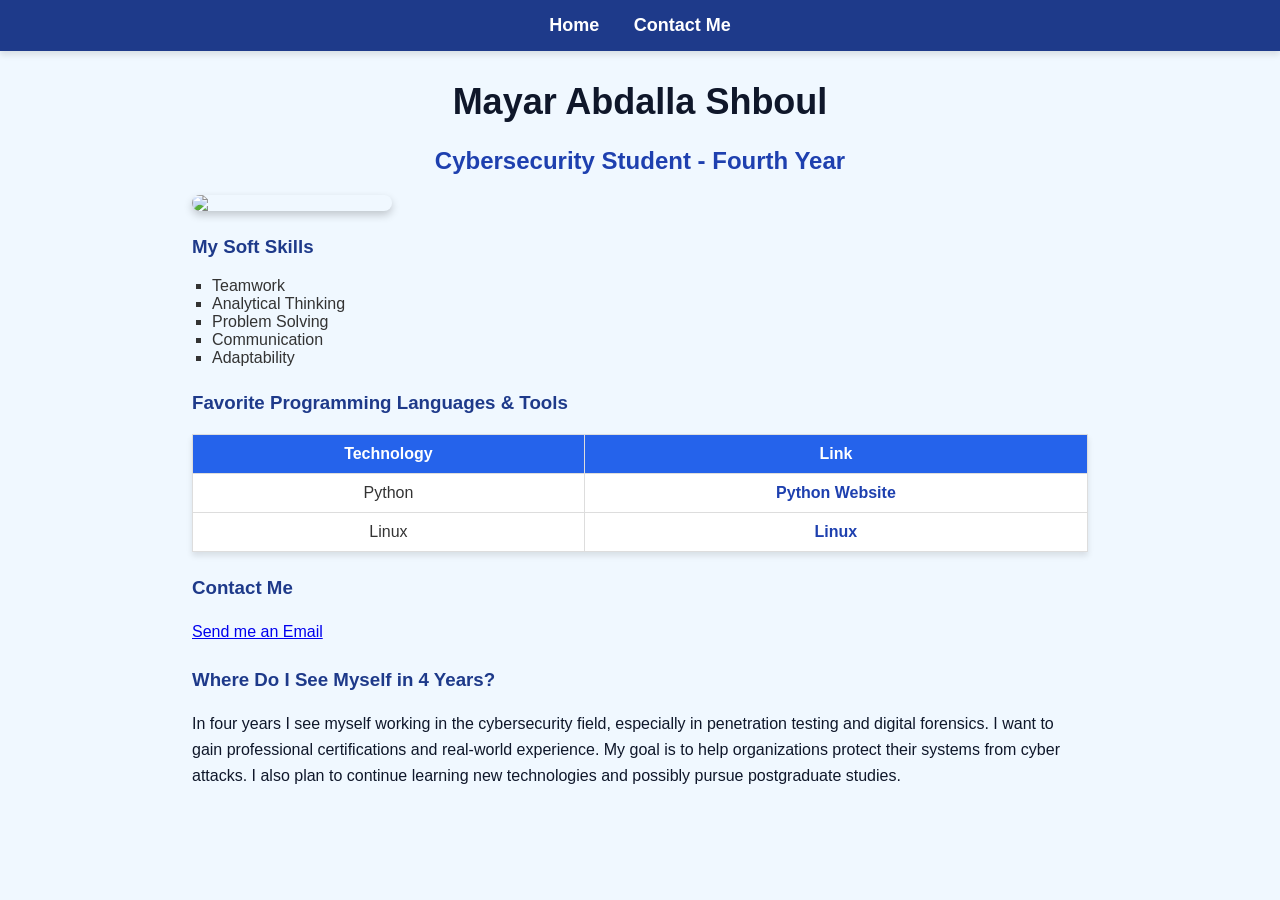
==== index.html @ 5ffbbd7c "Add files via upload initial commit" ====
<!DOCTYPE html>
<html>
<head>
    <title>164837 - Mayar Abdalla AlShboul</title>
    <link rel="stylesheet" href="style.css">
</head>

<body>

<nav>
<a href="index.html">Home</a>
<a href="contact.html">Contact Me</a>
</nav>

<h1>Mayar Abdalla Shboul</h1>
<h2>Cybersecurity Student - Fourth Year</h2>

<img src="images/myphoto.png" width="200">

<h3>My Soft Skills</h3>
<ul>
<li>Teamwork</li>
<li>Analytical Thinking</li>
<li>Problem Solving</li>
<li>Communication</li>
<li>Adaptability</li>
</ul>

<h3>Favorite Programming Languages & Tools</h3>

<table border="1">
<tr>
<th>Technology</th>
<th>Link</th>
</tr>

<tr>
<td>Python</td>
<td><a href="https://www.python.org" target="_blank">Python Website</a></td>
</tr>


<tr>
<td>Linux</td>
<td><a href="https://www.linux.org" target="_blank">Linux</a></td>
</tr>

</table>


<h3>Contact Me</h3>
<p>
    <a href="mailto:maalshboul223@cit.just.edu.jo" class="email-link">Send me an Email</a>
</p>

<h3>Where Do I See Myself in 4 Years?</h3>

<p>
In four years I see myself working in the cybersecurity field,
especially in penetration testing and digital forensics.
I want to gain professional certifications and real-world experience.
My goal is to help organizations protect their systems from cyber attacks.
I also plan to continue learning new technologies and possibly pursue postgraduate studies.
</p>

</body>
</html>
---- style.css ----
body {
    font-family: 'Segoe UI', Tahoma, Geneva, Verdana, sans-serif;
    background-color: #f0f8ff;
    color: #333333;
    margin: 0;
    padding: 0;
}

/* Navigation menu يظل في الوسط */
nav {
    background-color: #1e3a8a;
    padding: 15px 0;
    box-shadow: 0 4px 6px rgba(0,0,0,0.1);
    text-align: center; 
}

nav a {
    color: #ffffff;
    margin: 0 15px;
    text-decoration: none;
    font-weight: bold;
    font-size: 18px;
    transition: color 0.3s;
}

nav a:hover {
    color: #ffdd57;
}

/* العناوين الرئيسية في الصفحة Home تبقى مركزية */
h1, h2 {
    text-align: center;
}

h1 {
    color: #0f172a;
    margin-top: 30px;
    font-size: 36px;
}

h2 {
    color: #1e40af;
    font-size: 24px;
}

h3 {
    color: #1e3a8a;
    margin-top: 25px;
    text-align: left; /* العناوين الفرعية تبدأ من اليسار */
    margin-left: 15%; /* مسافة من اليسار */
}

/* الصور تبقى مركزية */
img {
    border-radius: 15px;
    margin: 20px 0;
    width: 200px;
    height: auto;
    box-shadow: 0 4px 8px rgba(0,0,0,0.2);
    display: block;
    margin-left: 15%; /* نفس المسافة للعناصر اليسار */
}

/* القوائم تبدأ من اليسار */
ul {
    list-style-type: square;
    display: block;
    text-align: left;
    margin-left: 15%;
    padding-left: 20px;
    width: 70%;
}

/* الجداول تبدأ من اليسار */
table {
    margin: 20px 0 20px 15%;
    border-collapse: collapse;
    width: 70%;
    background-color: #ffffff;
    box-shadow: 0 4px 6px rgba(0,0,0,0.1);
}

th, td {
    border: 1px solid #ddd;
    padding: 10px;
    text-align: center;
}

th {
    background-color: #2563eb;
    color: white;
}

td a {
    color: #1e40af;
    text-decoration: none;
    font-weight: bold;
}

td a:hover {
    color: #ff7f50;
}
email-link {
    display: block;      /* ليأخذ سطراً كاملاً وينزل تحت العنوان */
    margin-left: 15%;    /* نفس مسافة الجدول والعناوين */
    margin-top: 10px;    /* مسافة بسيطة من العنوان */
    margin-bottom: 20px; /* مسافة قبل العنوان الذي يليه */
    color: #1e40af;      /* نفس درجة لون العناوين */
    text-decoration: none;
    font-weight: bold;
}

email-link:hover {
    color: #ff7f50;      /* يتغير اللون عند تمرير الماوس مثل الجدول */
    text-decoration: underline;
}




/* الفورم تبدأ من اليسار */
form {
    background-color: #ffffff;
    width: 50%;
    margin: 20px 0 20px 15%;
    padding: 20px;
    border-radius: 15px;
    box-shadow: 0 4px 6px rgba(0,0,0,0.15);
    text-align: left;
}


label {
    font-weight: bold;
}

input, textarea {
    width: 100%;
    padding: 8px;
    margin-top: 5px;
    margin-bottom: 15px;
    border-radius: 5px;
    border: 1px solid #ccc;
    font-size: 14px;
}

button {
    background-color: #1e3a8a;
    color: #fff;
    border: none;
    padding: 10px 20px;
    font-size: 16px;
    cursor: pointer;
    border-radius: 8px;
    transition: background-color 0.3s;
}

button:hover {
    background-color: #2563eb;
}

/* الفقرة الخاصة بمستقبلك في 4 سنوات */
p {
    width: 70%;
    margin: 20px 0 20px 15%;
    font-size: 16px;
    line-height: 1.6;
    color: #0f172a;
    text-align: left;
}
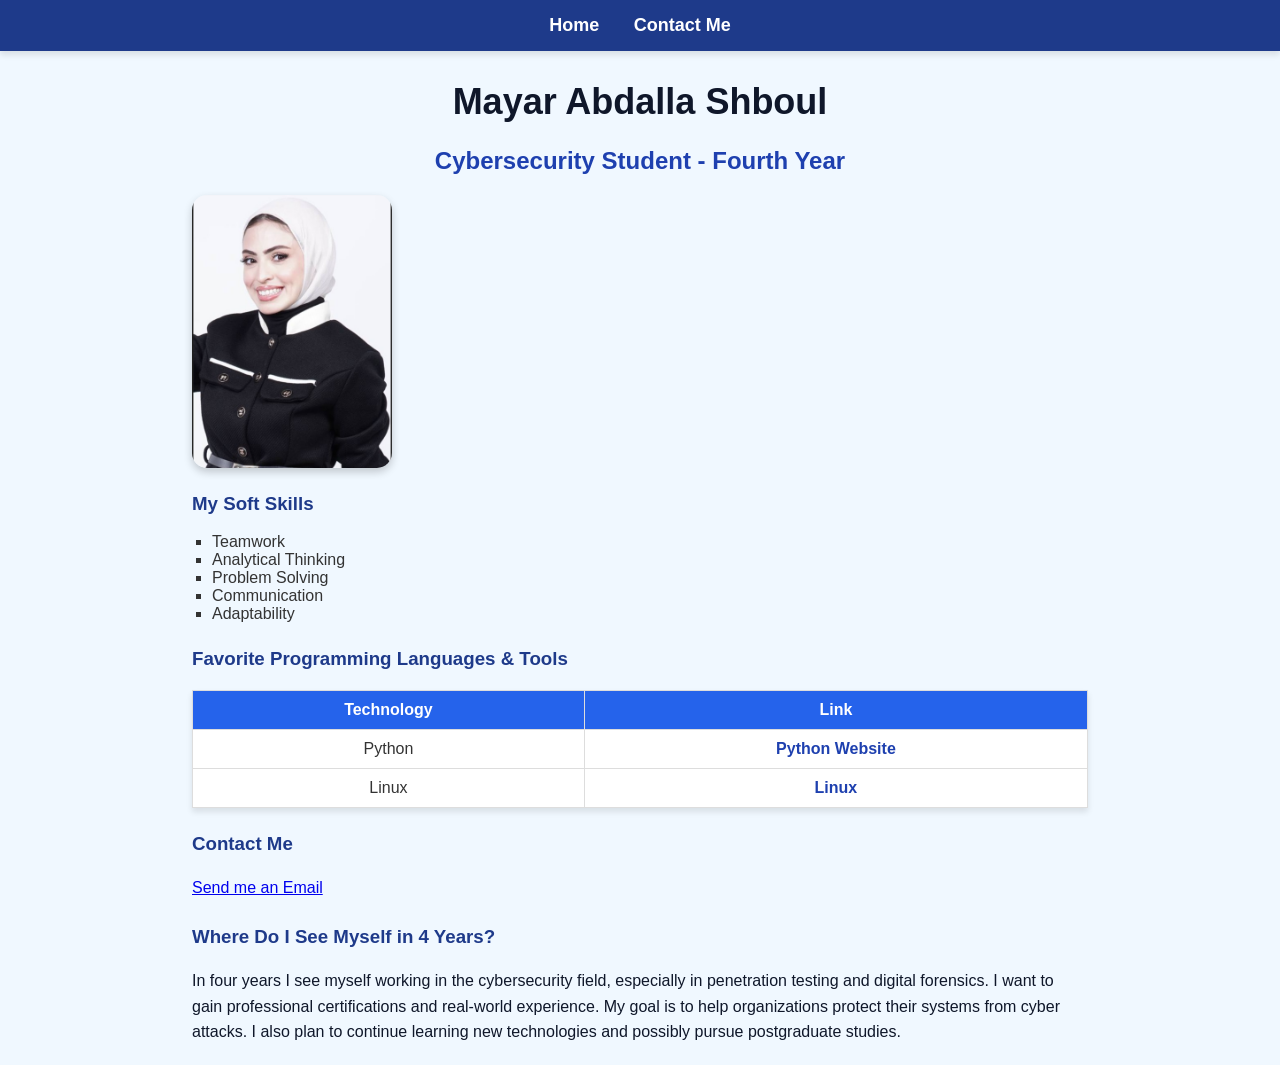
==== commit 98e96f9b: "Modify index.html with new image and structure Updated image source and ensured proper HTML structur" ====
--- a/index.html
+++ b/index.html
@@ -15,7 +15,7 @@
 <h1>Mayar Abdalla Shboul</h1>
 <h2>Cybersecurity Student - Fourth Year</h2>
 
-<img src="images/myphoto.png" width="200">
+<img src="images/meme.png" width="200">
 
 <h3>My Soft Skills</h3>
 <ul>
@@ -64,4 +64,4 @@
 </p>
 
 </body>
-</html>+</html>
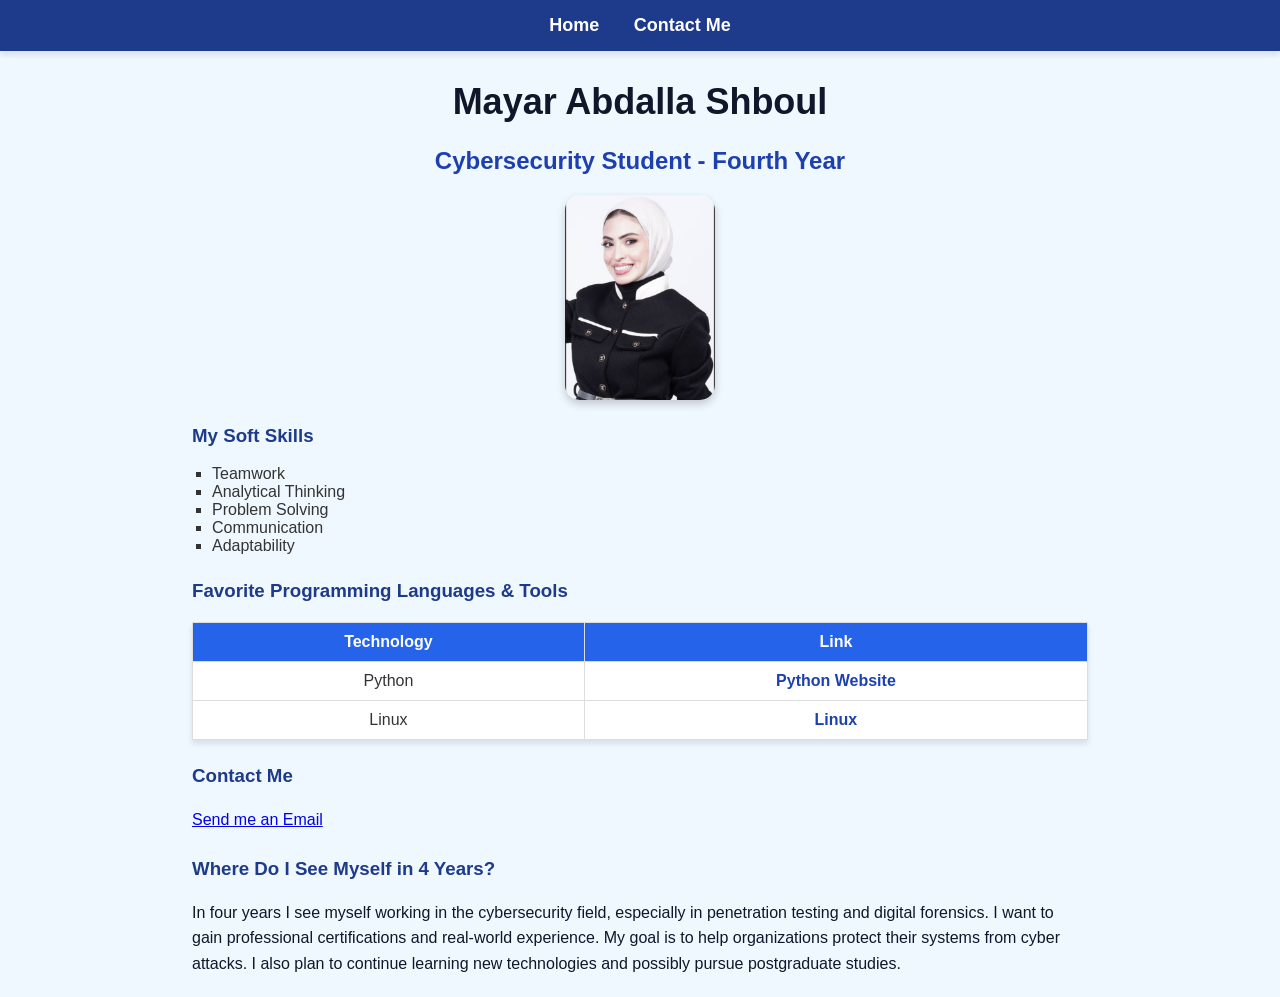
==== commit f51dfd2a: "Add files via upload" ====
--- a/index.html
+++ b/index.html
@@ -64,4 +64,4 @@
 </p>
 
 </body>
-</html>
+</html>
--- a/style.css
+++ b/style.css
@@ -6,7 +6,7 @@
     padding: 0;
 }
 
-/* Navigation menu يظل في الوسط */
+
 nav {
     background-color: #1e3a8a;
     padding: 15px 0;
@@ -27,7 +27,7 @@
     color: #ffdd57;
 }
 
-/* العناوين الرئيسية في الصفحة Home تبقى مركزية */
+
 h1, h2 {
     text-align: center;
 }
@@ -46,22 +46,21 @@
 h3 {
     color: #1e3a8a;
     margin-top: 25px;
-    text-align: left; /* العناوين الفرعية تبدأ من اليسار */
-    margin-left: 15%; /* مسافة من اليسار */
+    text-align: left; 
+    margin-left: 15%; 
 }
 
-/* الصور تبقى مركزية */
+
 img {
     border-radius: 15px;
-    margin: 20px 0;
-    width: 200px;
+    margin: 20px auto; 
+    width: 150px;      
     height: auto;
     box-shadow: 0 4px 8px rgba(0,0,0,0.2);
-    display: block;
-    margin-left: 15%; /* نفس المسافة للعناصر اليسار */
+    display: block;    
 }
 
-/* القوائم تبدأ من اليسار */
+
 ul {
     list-style-type: square;
     display: block;
@@ -71,7 +70,7 @@
     width: 70%;
 }
 
-/* الجداول تبدأ من اليسار */
+
 table {
     margin: 20px 0 20px 15%;
     border-collapse: collapse;
@@ -101,24 +100,24 @@
     color: #ff7f50;
 }
 email-link {
-    display: block;      /* ليأخذ سطراً كاملاً وينزل تحت العنوان */
-    margin-left: 15%;    /* نفس مسافة الجدول والعناوين */
-    margin-top: 10px;    /* مسافة بسيطة من العنوان */
-    margin-bottom: 20px; /* مسافة قبل العنوان الذي يليه */
-    color: #1e40af;      /* نفس درجة لون العناوين */
+    display: block;      
+    margin-left: 15%;    
+    margin-top: 10px;    
+    margin-bottom: 20px; 
+    color: #1e40af;      
     text-decoration: none;
     font-weight: bold;
 }
 
 email-link:hover {
-    color: #ff7f50;      /* يتغير اللون عند تمرير الماوس مثل الجدول */
+    color: #ff7f50;      
     text-decoration: underline;
 }
 
 
 
 
-/* الفورم تبدأ من اليسار */
+
 form {
     background-color: #ffffff;
     width: 50%;
@@ -159,7 +158,7 @@
     background-color: #2563eb;
 }
 
-/* الفقرة الخاصة بمستقبلك في 4 سنوات */
+
 p {
     width: 70%;
     margin: 20px 0 20px 15%;
